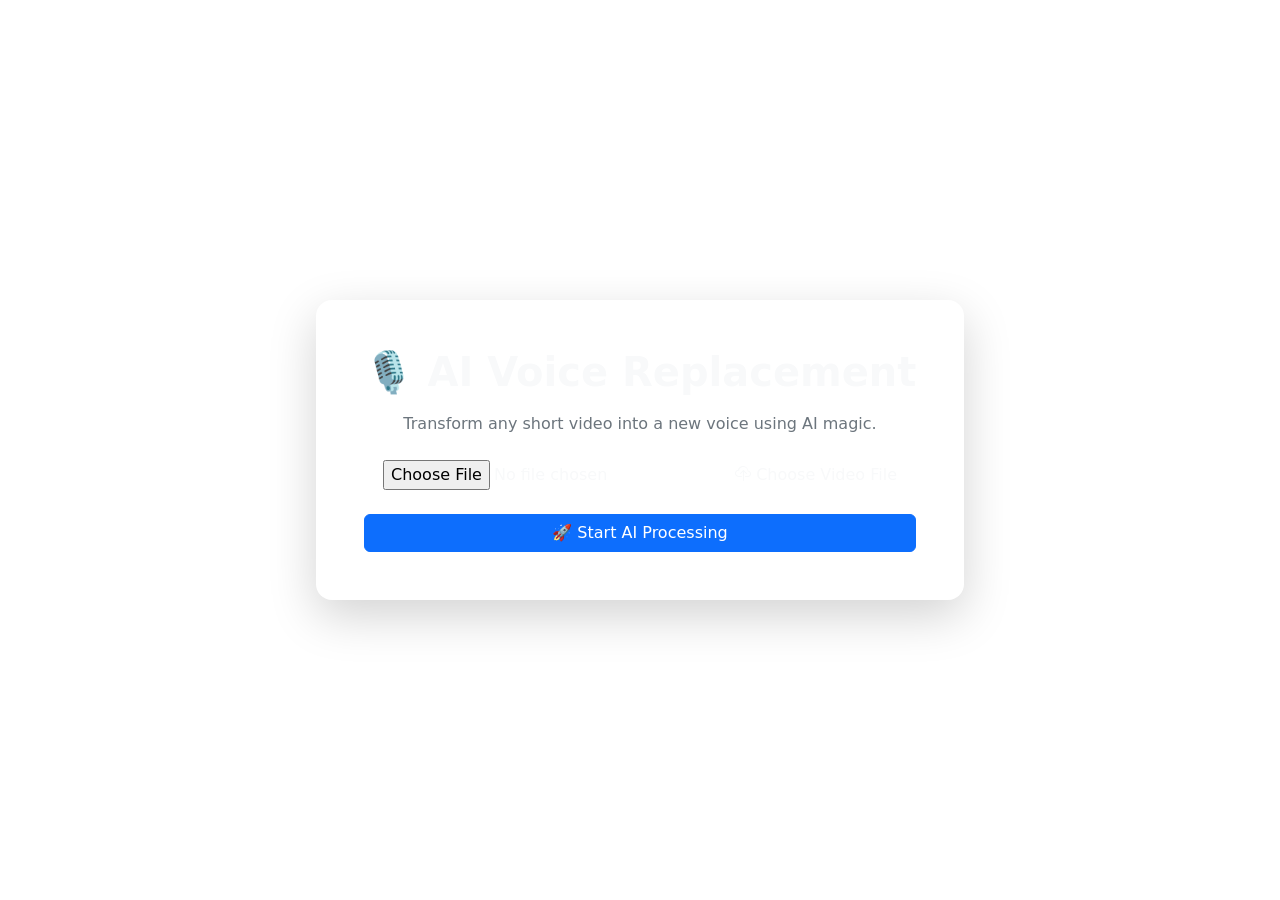
==== templates/index.html @ e16735e5 "Initial commit of project files" ====
<!DOCTYPE html>
<html lang="en">
<head>
  <meta charset="UTF-8" />
  <meta name="viewport" content="width=device-width, initial-scale=1.0" />
  <title>AI Voice Replacement System</title>

  <link href="https://cdn.jsdelivr.net/npm/bootstrap@5.3.2/dist/css/bootstrap.min.css" rel="stylesheet" />
  <link href="https://fonts.googleapis.com/css2?family=Poppins:wght@300;400;600&display=swap" rel="stylesheet" />
  <link rel="stylesheet" href="{{ url_for('static', filename='css/style.css') }}" />
</head>

<body>
  <!-- Animated Background -->
  <div class="gradient-bg"></div>

  <div class="container d-flex flex-column align-items-center justify-content-center vh-100 text-light text-center">
    <div class="upload-card p-5 rounded-4 shadow-lg">
      <h1 class="mb-3 fw-bold title-glow">🎙️ AI Voice Replacement</h1>
      <p class="text-secondary mb-4">Transform any short video into a new voice using AI magic.</p>

      <form id="uploadForm" action="/upload_video" method="POST" enctype="multipart/form-data">
        <div class="file-upload mb-4">
          <input type="file" name="video" accept="video/*" id="video" required />
          <label for="video" class="upload-label">
            <i class="bi bi-cloud-upload"></i> Choose Video File
          </label>
        </div>
        <button type="submit" class="btn btn-primary w-100 glow-btn">🚀 Start AI Processing</button>
      </form>

      <div id="loading" class="mt-4 text-info" style="display:none;">
        <div class="spinner-border text-info" role="status"></div>
        <p class="mt-3">Processing your video... Please wait ✨</p>
      </div>
    </div>
  </div>

  <script>
    document.getElementById("uploadForm").addEventListener("submit", function () {
      document.getElementById("loading").style.display = "block";
    });
  </script>

  <!-- Bootstrap Icons -->
  <link href="https://cdn.jsdelivr.net/npm/bootstrap-icons@1.10.5/font/bootstrap-icons.css" rel="stylesheet">
</body>
</html>
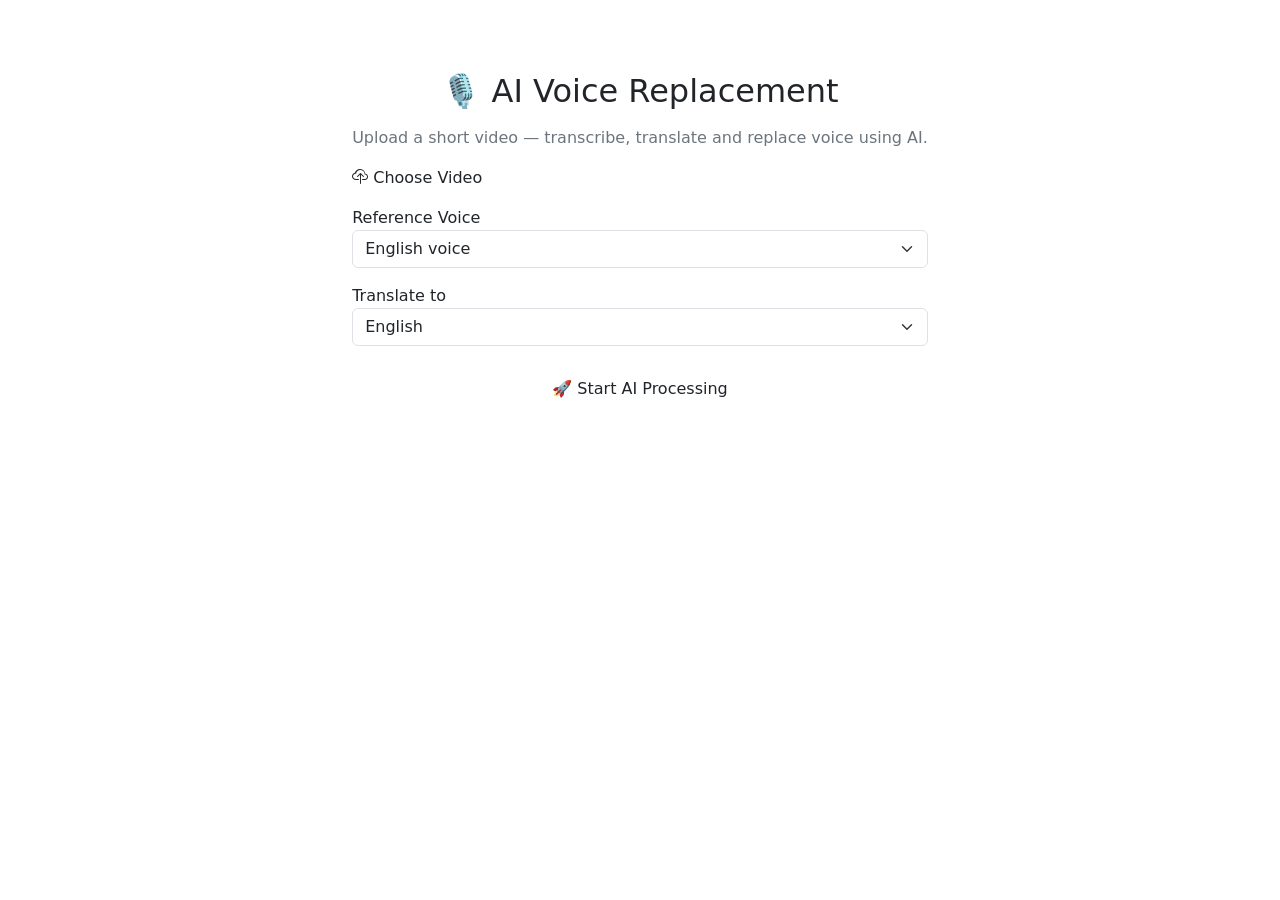
==== commit 8c0711cc: "Your descriptive commit message" ====
--- a/templates/index.html
+++ b/templates/index.html
@@ -5,44 +5,50 @@
   <meta name="viewport" content="width=device-width, initial-scale=1.0" />
   <title>AI Voice Replacement System</title>
 
-  <link href="https://cdn.jsdelivr.net/npm/bootstrap@5.3.2/dist/css/bootstrap.min.css" rel="stylesheet" />
-  <link href="https://fonts.googleapis.com/css2?family=Poppins:wght@300;400;600&display=swap" rel="stylesheet" />
-  <link rel="stylesheet" href="{{ url_for('static', filename='css/style.css') }}" />
+  <link rel="stylesheet" href="{{ url_for('static', filename='css/style.css') }}">
+  <link href="https://cdn.jsdelivr.net/npm/bootstrap@5.3.2/dist/css/bootstrap.min.css" rel="stylesheet">
+  <link href="https://cdn.jsdelivr.net/npm/bootstrap-icons@1.10.5/font/bootstrap-icons.css" rel="stylesheet">
 </head>
 
 <body>
-  <!-- Animated Background -->
+
   <div class="gradient-bg"></div>
 
-  <div class="container d-flex flex-column align-items-center justify-content-center vh-100 text-light text-center">
-    <div class="upload-card p-5 rounded-4 shadow-lg">
-      <h1 class="mb-3 fw-bold title-glow">🎙️ AI Voice Replacement</h1>
-      <p class="text-secondary mb-4">Transform any short video into a new voice using AI magic.</p>
+  <!-- ❌ Remove vh-100  |  ✅ Add py-5 -->
+  <div class="d-flex justify-content-center align-items-center py-5">
+    <div class="upload-card p-4">
 
-      <form id="uploadForm" action="/upload_video" method="POST" enctype="multipart/form-data">
-        <div class="file-upload mb-4">
-          <input type="file" name="video" accept="video/*" id="video" required />
-          <label for="video" class="upload-label">
-            <i class="bi bi-cloud-upload"></i> Choose Video File
+      <h2 class="text-center mb-3 title-glow">🎙️ AI Voice Replacement</h2>
+      <p class="text-center text-secondary mb-3">
+        Upload a short video — transcribe, translate and replace voice using AI.
+      </p>
+
+      <form action="/start" method="POST" enctype="multipart/form-data">
+
+        <div class="file-upload mb-3" onclick="document.getElementById('videoInput').click()">
+          <input type="file" id="videoInput" name="video" accept="video/*" required style="display:none;" />
+          <label class="upload-label">
+            <i class="bi bi-cloud-upload"></i> Choose Video
           </label>
         </div>
-        <button type="submit" class="btn btn-primary w-100 glow-btn">🚀 Start AI Processing</button>
+
+        <label class="upload-label">Reference Voice</label>
+        <select name="ref_voice" class="form-select mb-3">
+          <option value="ref_voice_en.wav">English voice</option>
+          <option value="ref_voice_hi.wav">Hindi voice</option>
+        </select>
+
+        <label class="upload-label">Translate to</label>
+        <select name="target_lang" class="form-select mb-4" required>
+          <option value="english">English</option>
+          <option value="hindi">Hindi</option>
+        </select>
+
+        <button type="submit" class="btn glow-btn w-100">🚀 Start AI Processing</button>
       </form>
 
-      <div id="loading" class="mt-4 text-info" style="display:none;">
-        <div class="spinner-border text-info" role="status"></div>
-        <p class="mt-3">Processing your video... Please wait ✨</p>
-      </div>
     </div>
   </div>
 
-  <script>
-    document.getElementById("uploadForm").addEventListener("submit", function () {
-      document.getElementById("loading").style.display = "block";
-    });
-  </script>
-
-  <!-- Bootstrap Icons -->
-  <link href="https://cdn.jsdelivr.net/npm/bootstrap-icons@1.10.5/font/bootstrap-icons.css" rel="stylesheet">
 </body>
 </html>
